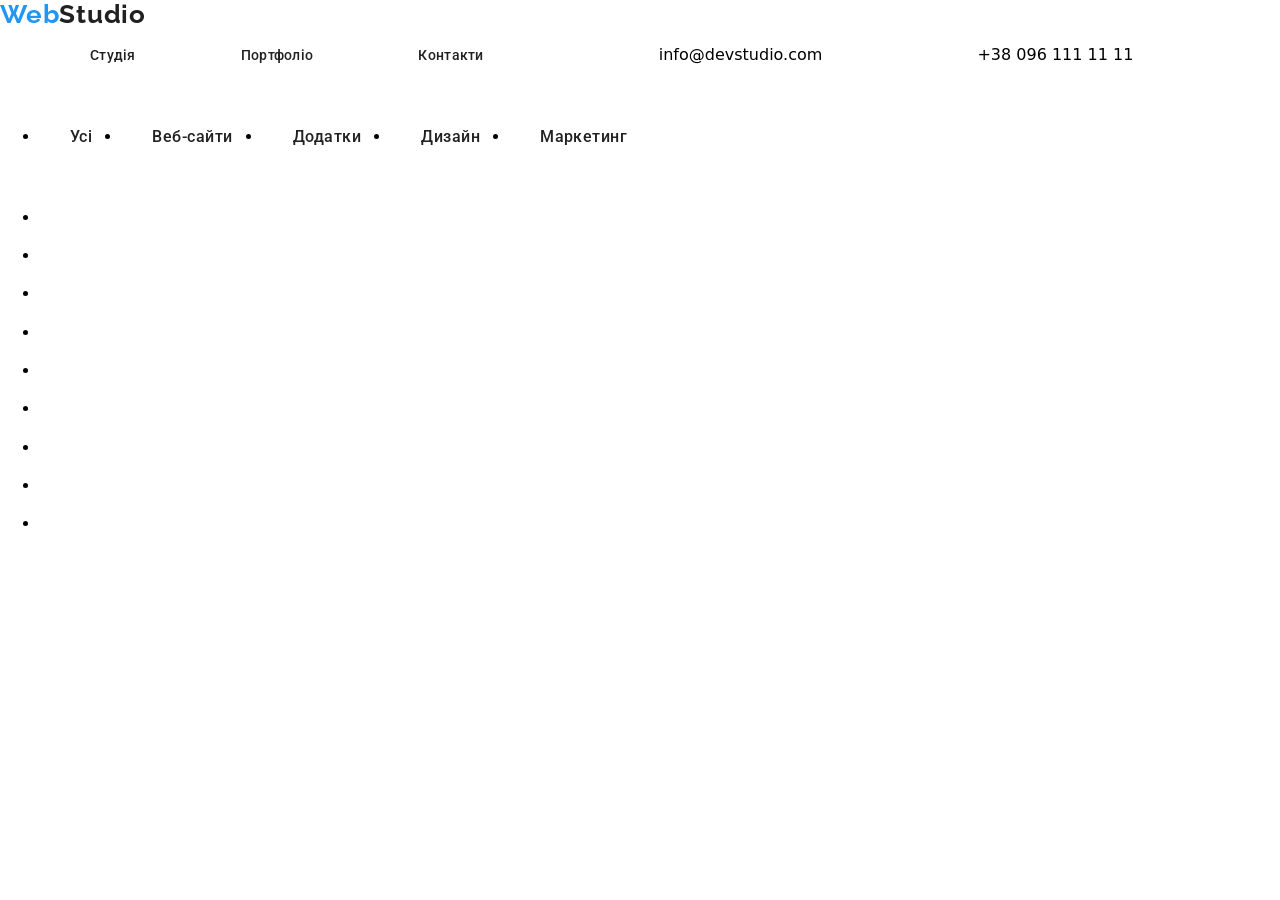
==== portfolio.html @ cdce2f91 "commit4" ====
<!DOCTYPE html>
<html lang="en">
<head>
    <meta charset="UTF-8">
    <meta name="viewport" content="width=device-width, initial-scale=1.0">
    <title>Portfolio</title>
    <link
      rel="stylesheet"
      href="https://cdnjs.cloudflare.com/ajax/libs/modern-normalize/1.0.0/modern-normalize.min.css"
    />
    <link rel="preconnect" href="https://fonts.googleapis.com" />
    <link rel="preconnect" href="https://fonts.gstatic.com" crossorigin />
    <link
      href="https://fonts.googleapis.com/css2?family=Raleway:ital,wght@0,100..900;1,100..900&family=Roboto:ital,wght@0,100..900;1,100..900&display=swap"
      rel="stylesheet"
    />
    <link rel="stylesheet" href="./style_port.css" />
</head>
<body>
    <header class="header">
      <a href="./index.html" class="header-logo"
        ><span class="header-web">Web</span>Studio</a
      >
      <nav class="header-navigation">
        <ul class="header-list">
          <li class="header-item">
            <a href="#" class="header-link">Студія</a>
          </li>
          <li class="header-item">
            <a href="./portfolio.html" class="header-link">Портфоліо</a>
          </li>
          <li class="header-item">
            <a href="#" class="header-link">Контакти</a>
          </li>
          <li class="header-item">info@devstudio.com</li>
          <li class="header-item">+38 096 111 11 11</li>
        </ul>
      </nav>
    </header>
    <main>
      <section class="hero">
        <ul class="hero-list1">
          <li class="hero-item1">
            <h2 class="hero-text">Усі</h2>
          </li>
          <li class="hero-item1">
            <h2 class="hero-text">Веб-сайти</h2>
          </li>
          <li class="hero-item1">
            <h2 class="hero-text">Додатки</h2>
          </li>
          <li class="hero-item1">
            <h2 class="hero-text">Дизайн</h2>
          </li>
          <li class="hero-item1">
            <h2 class="hero-text">Маркетинг</h2>
          </li>
        </ul>
      </section>
      <section class="icon">
        <ul class="icon-list">
          <li class="icon-item">
            <img src="" alt="" class="icon-pic">
            <h2 class="icon-title"></h2>
            <p class="icon-text"></p>
          </li>
          <li class="icon-item">
            <img src="" alt="" class="icon-pic">
            <h2 class="icon-title"></h2>
            <p class="icon-text"></p>
          </li>
          <li class="icon-item">
            <img src="" alt="" class="icon-pic">
            <h2 class="icon-title"></h2>
            <p class="icon-text"></p>
          </li>
          <li class="icon-item">
            <img src="" alt="" class="icon-pic">
            <h2 class="icon-title"></h2>
            <p class="icon-text"></p>
          </li>
          <li class="icon-item">
            <img src="" alt="" class="icon-pic">
            <h2 class="icon-title"></h2>
            <p class="icon-text"></p>
          </li>
          <li class="icon-item">
            <img src="" alt="" class="icon-pic">
            <h2 class="icon-title"></h2>
            <p class="icon-text"></p>
          </li>
          <li class="icon-item">
            <img src="" alt="" class="icon-pic">
            <h2 class="icon-title"></h2>
            <p class="icon-text"></p>
          </li>
          <li class="icon-item">
            <img src="" alt="" class="icon-pic">
            <h2 class="icon-title"></h2>
            <p class="icon-text"></p>
          </li>
          <li class="icon-item">
            <img src="" alt="" class="icon-pic">
            <h2 class="icon-title"></h2>
            <p class="icon-text"></p>
          </li>
        </ul>
      </section>
    </main>
    <footer>

    </footer>
</body>
</html>
---- style_port.css ----
:root{
    --accent-color:#2196F3;
    --first_color:#212121;
    --secondary_color:#757575;
    --text_color:#FFF;
    --background_color:#2F303A;
}
.header{
    display: inline;
}
.header-web{
    color: var(--accent-color);
}
.header-logo{
    color: var(--first_color);
    font-family: Raleway;
    font-size: 26px;
    font-style: normal;
    font-weight: 700;
    line-height: 1,2;
    letter-spacing: 0.78px;
    text-decoration: none;
    display: inline;
}
.header-link{
    color: var(--first_color);
    font-family: Roboto;
    font-size: 14px;
    font-style: normal;
    font-weight: 500;
    line-height: 1,1;
    letter-spacing: 0.28px;
    text-decoration: none;
    display: inline;
}
.header-item:nth-child(4):hover{
    color: var(--accent-color);
}
.header-item:nth-child(2):hover{
    color: var(--accent-color);
}
.header-link:nth-child(2):hover{
    color: var(--accent-color);
}
.header-item{
    display: inline;
    padding-left: 50px;
    padding-right: 50px;
}
.header-item:nth-child(4){
    display: inline;
    margin-left: 70px;
    margin-right: 50px;
}
.hero-list1{
    display: flex;
    margin: 0 auto;
}
.hero-item1{
    padding: 30px;
    margin-left: 10 0px;
}
.hero-text{
    color: #212121;
    text-align: center;
    font-family: Roboto;
    font-size: 16px;
    font-style: normal;
    font-weight: 500;
    line-height: 26px;
    letter-spacing: 0.48px;
}
.hero-text:nth-child(1):hover{
    background-color: var(--accent-color);
    color: var(--text_color);
}
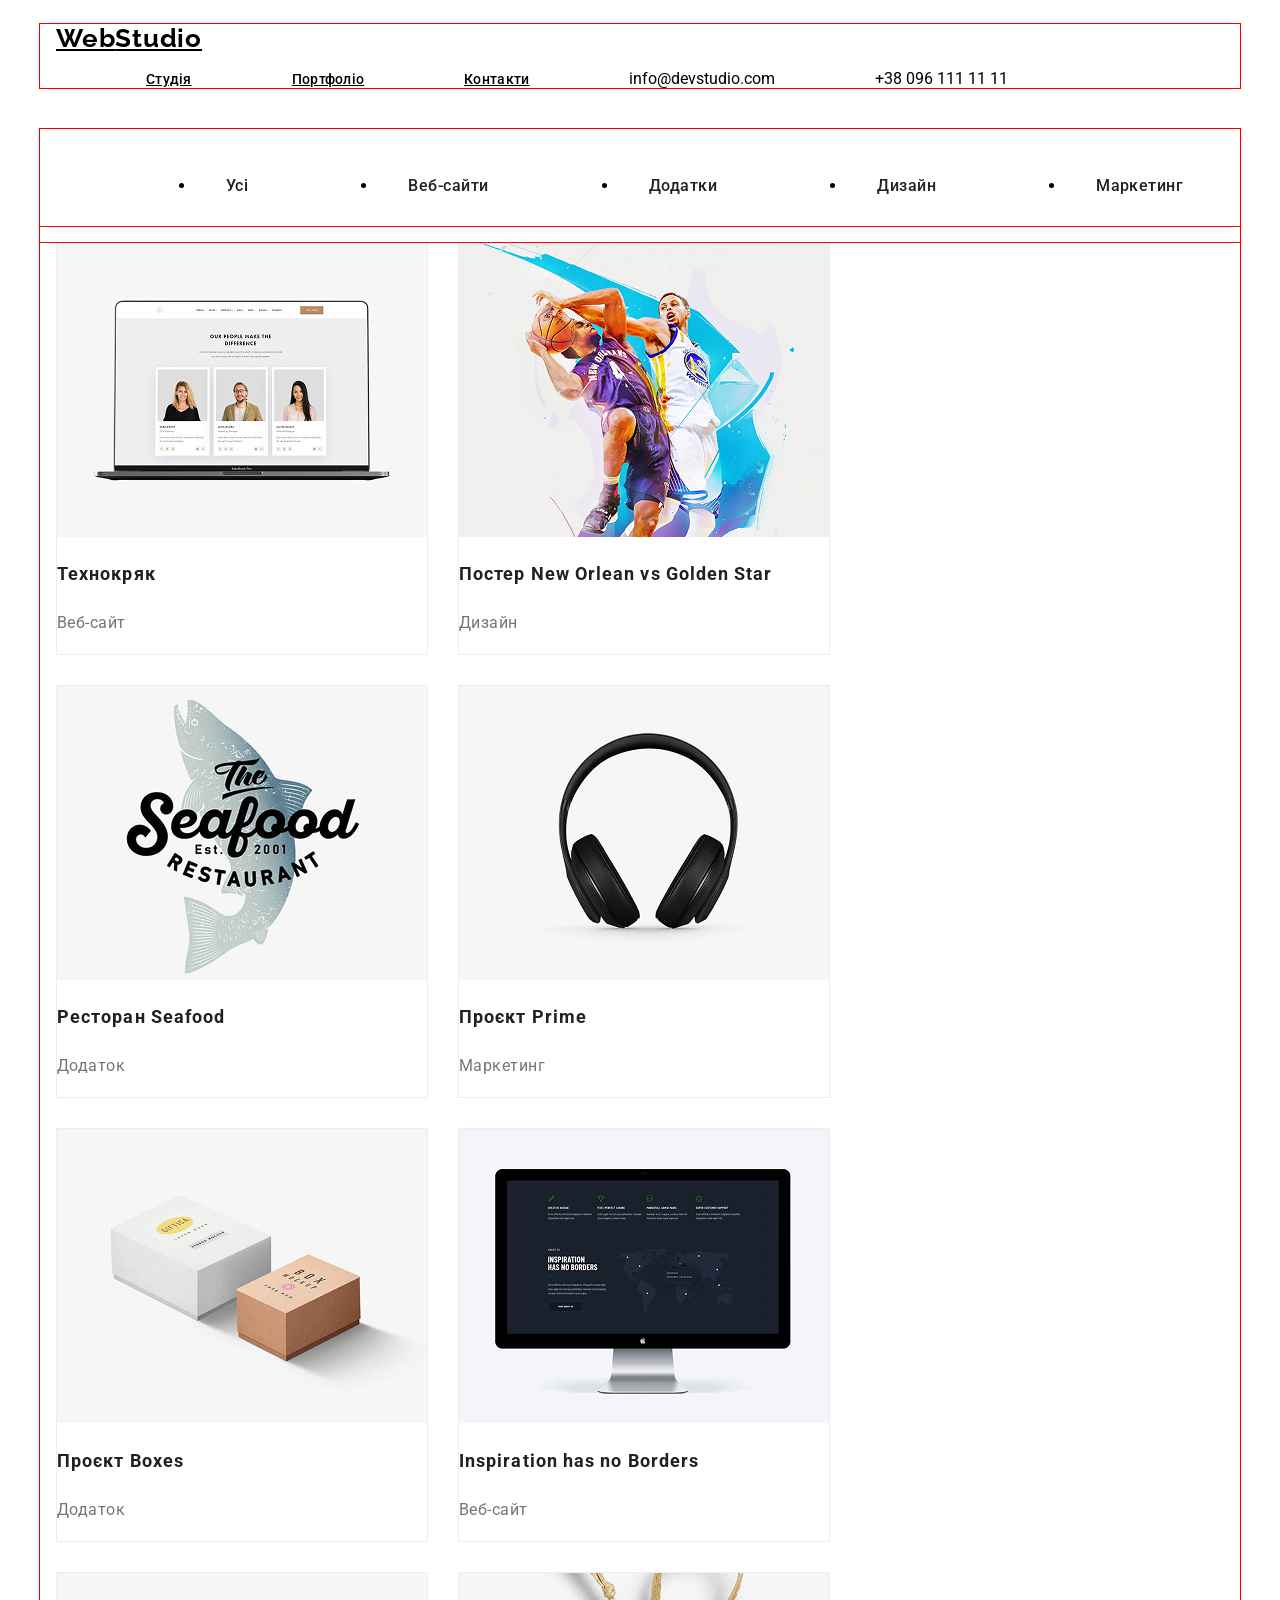
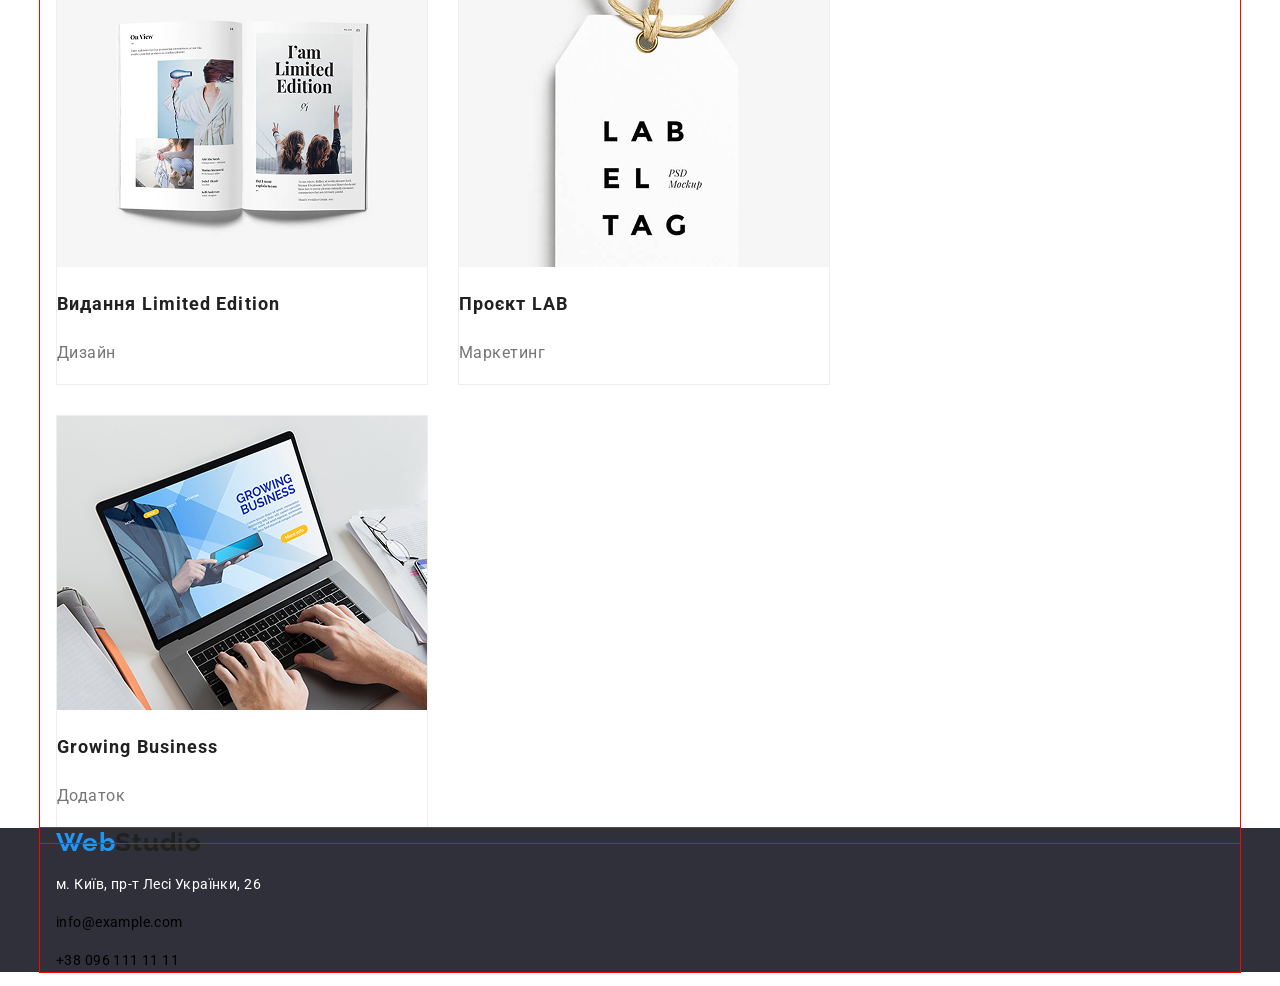
==== commit d431234d: "commit5" ====
--- a/portfolio.html
+++ b/portfolio.html
@@ -18,97 +18,108 @@
 </head>
 <body>
     <header class="header">
-      <a href="./index.html" class="header-logo"
-        ><span class="header-web">Web</span>Studio</a
-      >
-      <nav class="header-navigation">
-        <ul class="header-list">
-          <li class="header-item">
-            <a href="#" class="header-link">Студія</a>
-          </li>
-          <li class="header-item">
-            <a href="./portfolio.html" class="header-link">Портфоліо</a>
-          </li>
-          <li class="header-item">
-            <a href="#" class="header-link">Контакти</a>
-          </li>
-          <li class="header-item">info@devstudio.com</li>
-          <li class="header-item">+38 096 111 11 11</li>
-        </ul>
-      </nav>
+      <div class="container">
+        <a href="./index.html" class="header-logo"
+          ><span class="header-web">Web</span>Studio</a
+        >
+        <nav class="header-navigation">
+          <ul class="header-list">
+            <li class="header-item">
+              <a href="#" class="header-link">Студія</a>
+            </li>
+            <li class="header-item">
+              <a href="./portfolio.html" class="header-link">Портфоліо</a>
+            </li>
+            <li class="header-item">
+              <a href="#" class="header-link">Контакти</a>
+            </li>
+            <li class="header-item">info@devstudio.com</li>
+            <li class="header-item">+38 096 111 11 11</li>
+          </ul>
+        </nav>
+      </div>
     </header>
     <main>
       <section class="hero">
-        <ul class="hero-list1">
-          <li class="hero-item1">
-            <h2 class="hero-text">Усі</h2>
-          </li>
-          <li class="hero-item1">
-            <h2 class="hero-text">Веб-сайти</h2>
-          </li>
-          <li class="hero-item1">
-            <h2 class="hero-text">Додатки</h2>
-          </li>
-          <li class="hero-item1">
-            <h2 class="hero-text">Дизайн</h2>
-          </li>
-          <li class="hero-item1">
-            <h2 class="hero-text">Маркетинг</h2>
-          </li>
-        </ul>
+        <div class="container">
+          <ul class="hero-list1">
+            <li class="hero-item1">
+              <h2 class="hero-text">Усі</h2>
+            </li>
+            <li class="hero-item1">
+              <h2 class="hero-text">Веб-сайти</h2>
+            </li>
+            <li class="hero-item1">
+              <h2 class="hero-text">Додатки</h2>
+            </li>
+            <li class="hero-item1">
+              <h2 class="hero-text">Дизайн</h2>
+            </li>
+            <li class="hero-item1">
+              <h2 class="hero-text">Маркетинг</h2>
+            </li>
+          </ul>
+        </div>
       </section>
       <section class="icon">
-        <ul class="icon-list">
-          <li class="icon-item">
-            <img src="" alt="" class="icon-pic">
-            <h2 class="icon-title"></h2>
-            <p class="icon-text"></p>
-          </li>
-          <li class="icon-item">
-            <img src="" alt="" class="icon-pic">
-            <h2 class="icon-title"></h2>
-            <p class="icon-text"></p>
-          </li>
-          <li class="icon-item">
-            <img src="" alt="" class="icon-pic">
-            <h2 class="icon-title"></h2>
-            <p class="icon-text"></p>
-          </li>
-          <li class="icon-item">
-            <img src="" alt="" class="icon-pic">
-            <h2 class="icon-title"></h2>
-            <p class="icon-text"></p>
-          </li>
-          <li class="icon-item">
-            <img src="" alt="" class="icon-pic">
-            <h2 class="icon-title"></h2>
-            <p class="icon-text"></p>
-          </li>
-          <li class="icon-item">
-            <img src="" alt="" class="icon-pic">
-            <h2 class="icon-title"></h2>
-            <p class="icon-text"></p>
-          </li>
-          <li class="icon-item">
-            <img src="" alt="" class="icon-pic">
-            <h2 class="icon-title"></h2>
-            <p class="icon-text"></p>
-          </li>
-          <li class="icon-item">
-            <img src="" alt="" class="icon-pic">
-            <h2 class="icon-title"></h2>
-            <p class="icon-text"></p>
-          </li>
-          <li class="icon-item">
-            <img src="" alt="" class="icon-pic">
-            <h2 class="icon-title"></h2>
-            <p class="icon-text"></p>
-          </li>
-        </ul>
+        <div class="container">
+          <ul class="icon-list">
+            <li class="icon-item">
+              <img src="./photos/icon1.png" alt="" class="icon-pic">
+              <h2 class="icon-title">Технокряк</h2>
+              <p class="icon-text">Веб-сайт</p>
+            </li>
+            <li class="icon-item">
+              <img src="./photos/icon2.png" alt="" class="icon-pic">
+              <h2 class="icon-title">Постер New Orlean vs Golden Star</h2>
+              <p class="icon-text">Дизайн</p>
+            </li>
+            <li class="icon-item">
+              <img src="./photos/icon3.png" alt="" class="icon-pic">
+              <h2 class="icon-title">Ресторан Seafood</h2>
+              <p class="icon-text">Додаток</p>
+            </li>
+            <li class="icon-item">
+              <img src="./photos/icon4.png" alt="" class="icon-pic">
+              <h2 class="icon-title">Проєкт Prime</h2>
+              <p class="icon-text">Маркетинг</p>
+            </li>
+            <li class="icon-item">
+              <img src="./photos/icon5.png" alt="" class="icon-pic">
+              <h2 class="icon-title">Проєкт Boxes</h2>
+              <p class="icon-text">Додаток</p>
+            </li>
+            <li class="icon-item">
+              <img src="./photos/icon6.png" alt="" class="icon-pic">
+              <h2 class="icon-title">Inspiration has no Borders</h2>
+              <p class="icon-text">Веб-сайт</p>
+            </li>
+            <li class="icon-item">
+              <img src="./photos/icon7.png" alt="" class="icon-pic">
+              <h2 class="icon-title">Видання Limited Edition</h2>
+              <p class="icon-text">Дизайн</p>
+            </li>
+            <li class="icon-item">
+              <img src="./photos/icon8.png" alt="" class="icon-pic">
+              <h2 class="icon-title">Проєкт LAB</h2>
+              <p class="icon-text">Маркетинг</p>
+            </li>
+            <li class="icon-item">
+              <img src="./photos/icon9.png" alt="" class="icon-pic">
+              <h2 class="icon-title">Growing Business</h2>
+              <p class="icon-text">Додаток</p>
+            </li>
+          </ul>
+        </div>
       </section>
     </main>
-    <footer>
-
+    <footer class="footer">
+      <div class="container">
+        <a href="./index.html" class="footer-logo"><span class="footer-web">Web</span>Studio</a>
+        <p class="footer-adress">м. Київ, пр-т Лесі Українки, 26</p>
+        <p class="footer-email">info@example.com</p>
+        <p class="footer-tel">+38 096 111 11 11</p>
+      </div>
     </footer>
 </body>
 </html>
--- a/style_port.css
+++ b/style_port.css
@@ -1,45 +1,64 @@
 :root{
+    --text_color:#212121;
     --accent-color:#2196F3;
-    --first_color:#212121;
-    --secondary_color:#757575;
-    --text_color:#FFF;
+    --addtext_color:#757575;
+    --logo-color:#000;
+    --main-color:#FFF;
+    --footer-contact:rgba(255, 255, 255, 0.6);
     --background_color:#2F303A;
+    --team-background-color:#f5f4fa;
+    --portfolio-line: #ececec;
+}
+body{
+    font-family: "Roboto", sans-serif;
+}
+.container{
+    width: 1200px;
+    padding: 0 16px;
+    margin: 0 auto;
+    outline: 1px solid red;
 }
 .header{
-    display: inline;
-}
-.header-web{
-    color: var(--accent-color);
+    padding-top: 24px;
+    padding-bottom: 25px;
 }
 .header-logo{
     color: var(--first_color);
     font-family: Raleway;
     font-size: 26px;
-    font-style: normal;
     font-weight: 700;
     line-height: 1,2;
     letter-spacing: 0.78px;
-    text-decoration: none;
-    display: inline;
+}
+.header-span{
+    color: var(--accent-color);
+}
+
+.header-list{
+    display: flex;
 }
 .header-link{
     color: var(--first_color);
     font-family: Roboto;
     font-size: 14px;
-    font-style: normal;
     font-weight: 500;
     line-height: 1,1;
     letter-spacing: 0.28px;
-    text-decoration: none;
-    display: inline;
 }
-.header-item:nth-child(4):hover{
+.header-link:hover{
     color: var(--accent-color);
 }
-.header-item:nth-child(2):hover{
+.header-items{
+    display: flex;
+}
+.header-contact{
     color: var(--accent-color);
+    font-size: 14px;
+    font-weight: 500;
+    line-height: 1.14;
+    letter-spacing: 0.28px;
 }
-.header-link:nth-child(2):hover{
+.header-contact:hover{
     color: var(--accent-color);
 }
 .header-item{
@@ -47,18 +66,14 @@
     padding-left: 50px;
     padding-right: 50px;
 }
-.header-item:nth-child(4){
-    display: inline;
-    margin-left: 70px;
-    margin-right: 50px;
-}
+
 .hero-list1{
     display: flex;
     margin: 0 auto;
 }
 .hero-item1{
     padding: 30px;
-    margin-left: 10 0px;
+    margin-left: 100px;
 }
 .hero-text{
     color: #212121;
@@ -73,4 +88,86 @@
 .hero-text:nth-child(1):hover{
     background-color: var(--accent-color);
     color: var(--text_color);
+}
+.icon-list{
+    display: flex;
+    flex-wrap: wrap;
+    list-style: none;
+    padding: 0;
+    margin: -15px;
+}
+.icon-item{
+  margin: 15px;
+  background-color: #ffffff;
+  border: 1px solid #eeeeee;
+}
+
+.icon-pic{
+
+}
+.icon-title{
+    color: #212121;
+    font-family: Roboto;
+    font-size: 18px;
+    font-style: normal;
+    font-weight: 700;
+    line-height: 36px;
+    letter-spacing: 1.08px;
+}
+.icon-text{
+    color: #757575;
+    font-family: Roboto;
+    font-size: 16px;
+    font-style: normal;
+    font-weight: 400;
+    line-height: 30px;
+    letter-spacing: 0.48px;
+
+}
+.footer{
+    background-color: var(--background_color);
+}
+.footer-logo{
+    color: var(--text_color);
+    font-family: Raleway;
+    font-size: 26px;
+    font-style: normal;
+    font-weight: 700;
+    line-height: 1,2;
+    letter-spacing: 0.78px;
+    text-decoration: none;
+    display: inline;
+}
+.footer-web{
+    color: var(--accent-color);
+}
+.footer-adress{
+    color: #FFF;
+    font-family: Roboto;
+    font-size: 14px;
+    font-style: normal;
+    font-weight: 400;
+    line-height: 24px;
+    letter-spacing: 0.42px;
+
+}
+.footer-email{
+    color: var(--secondary_color);
+    font-family: Roboto;
+    font-size: 14px;
+    font-style: normal;
+    font-weight: 400;
+    line-height: 24px;
+    letter-spacing: 0.42px;
+
+}
+.footer-tel{
+    color: var(--secondary_color);
+    font-family: Roboto;
+    font-size: 14px;
+    font-style: normal;
+    font-weight: 400;
+    line-height: 24px;
+    letter-spacing: 0.42px;
+
 }
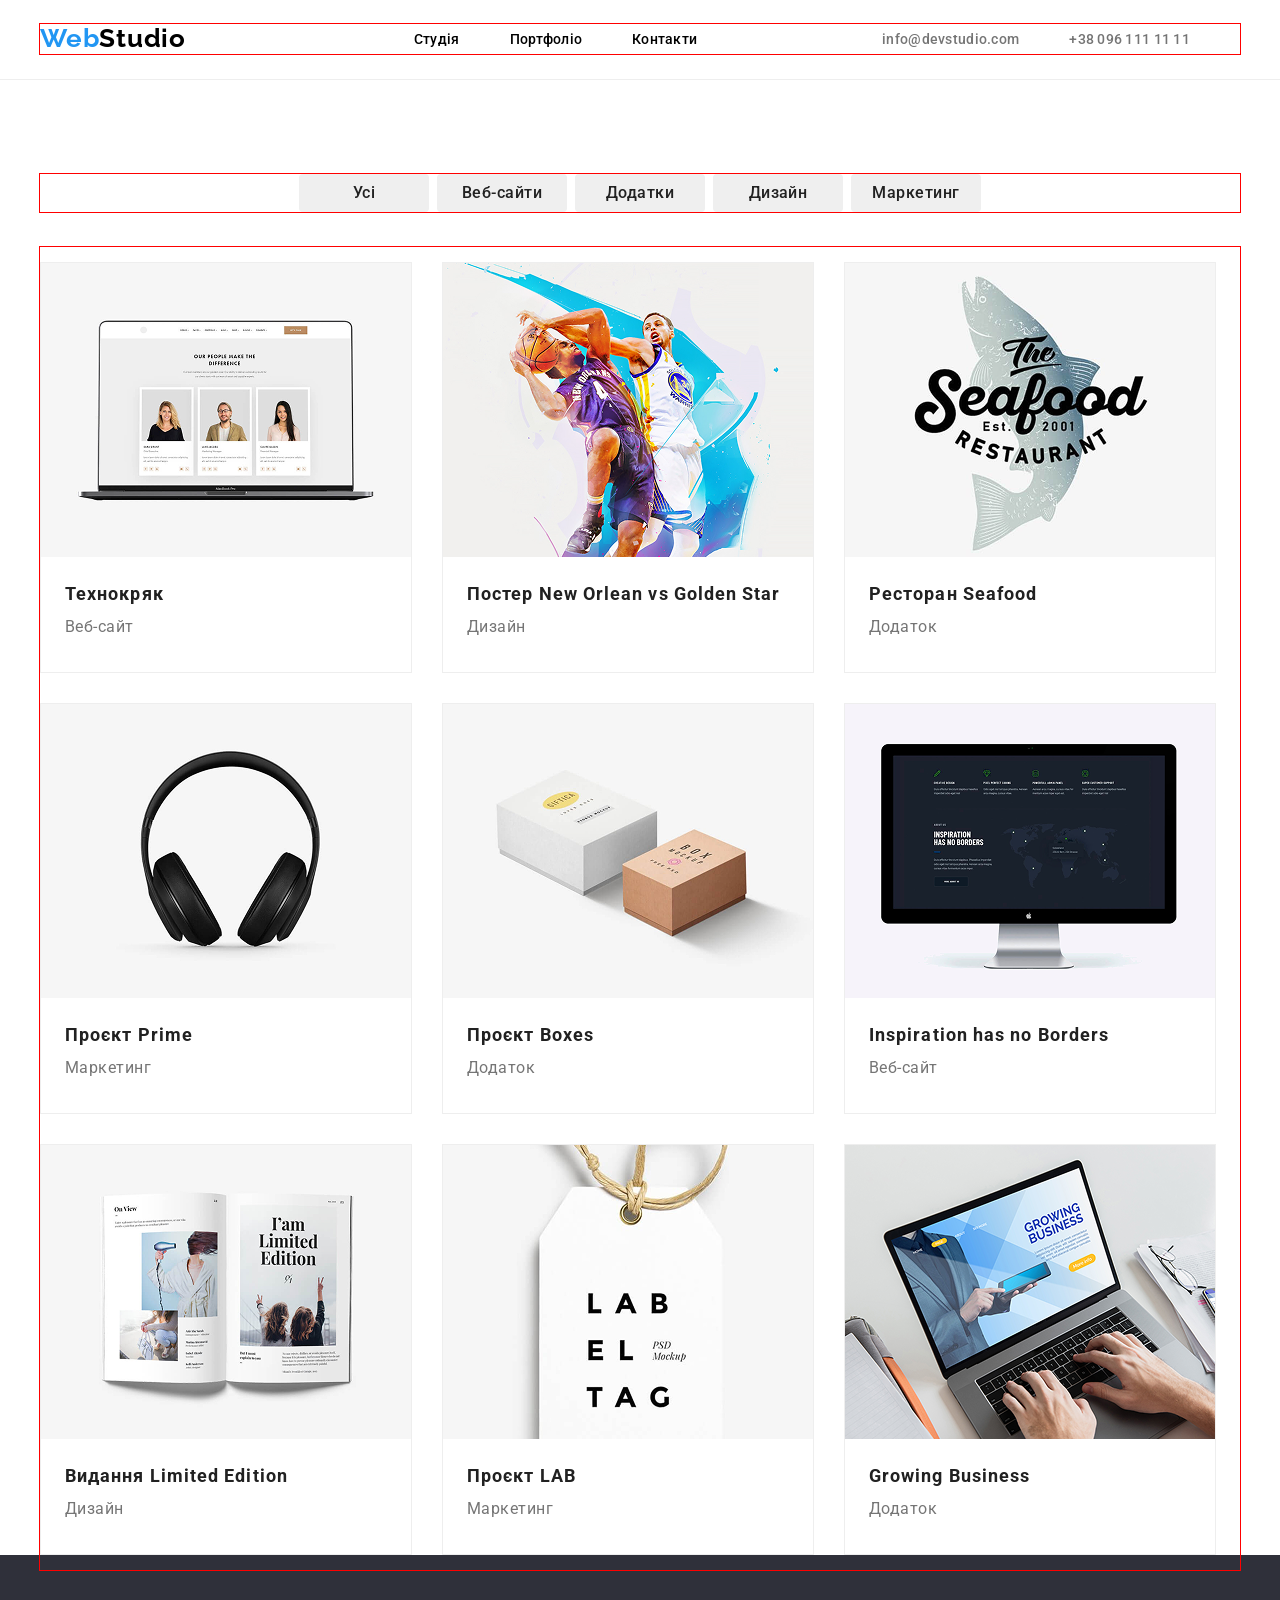
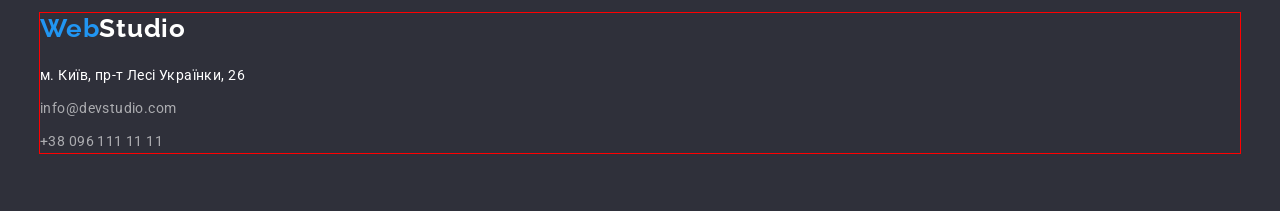
==== commit e4954081: "commit6" ====
--- a/portfolio.html
+++ b/portfolio.html
@@ -14,49 +14,54 @@
       href="https://fonts.googleapis.com/css2?family=Raleway:ital,wght@0,100..900;1,100..900&family=Roboto:ital,wght@0,100..900;1,100..900&display=swap"
       rel="stylesheet"
     />
-    <link rel="stylesheet" href="./style_port.css" />
+    <link rel="stylesheet" href="./css/reset.css" />
+    <link rel="stylesheet" href="./css/style_port.css">
 </head>
 <body>
     <header class="header">
-      <div class="container">
-        <a href="./index.html" class="header-logo"
-          ><span class="header-web">Web</span>Studio</a
-        >
-        <nav class="header-navigation">
-          <ul class="header-list">
-            <li class="header-item">
-              <a href="#" class="header-link">Студія</a>
-            </li>
-            <li class="header-item">
-              <a href="./portfolio.html" class="header-link">Портфоліо</a>
-            </li>
-            <li class="header-item">
-              <a href="#" class="header-link">Контакти</a>
-            </li>
-            <li class="header-item">info@devstudio.com</li>
-            <li class="header-item">+38 096 111 11 11</li>
-          </ul>
-        </nav>
-      </div>
+        <div class="container header-wrap">
+            <a href="./index.html" class="header-logo"><span class="header-span">Web</span>Studio</a>
+            <nav class="header-navigation">
+                <ul class="header-list">
+                    <li class="header-item">
+                        <a href="./index.html" class="header-link">Студія</a>
+                    </li>
+                    <li class="header-item">
+                        <a href="./portfolio.html" class="header-link">Портфоліо</a>
+                    </li>
+                    <li class="header-item">
+                        <a href="#" class="header-link">Контакти</a>
+                    </li>
+                </ul>
+            </nav>
+            <ul class="header-items">
+                <li class="header-elem">
+                    <a href="mailto:info@devstudio.com" class="header-contact">info@devstudio.com</a>
+                </li>
+                <li class="header-elem">
+                    <a href="tel:+380961111111" class="header-contact">+38 096 111 11 11</a>
+                </li>
+            </ul>          
+        </div>
     </header>
     <main>
       <section class="hero">
         <div class="container">
-          <ul class="hero-list1">
-            <li class="hero-item1">
-              <h2 class="hero-text">Усі</h2>
+          <ul class="hero-list">
+            <li class="hero-item">
+              <button type="submit" class="hero-btn">Усі</button>
             </li>
-            <li class="hero-item1">
-              <h2 class="hero-text">Веб-сайти</h2>
+            <li class="hero-item">
+              <button type="submit" class="hero-btn">Веб-сайти</button>
             </li>
-            <li class="hero-item1">
-              <h2 class="hero-text">Додатки</h2>
+            <li class="hero-item">
+              <button type="submit" class="hero-btn">Додатки</button>
             </li>
-            <li class="hero-item1">
-              <h2 class="hero-text">Дизайн</h2>
+            <li class="hero-item">
+              <button type="submit" class="hero-btn">Дизайн</button>
             </li>
-            <li class="hero-item1">
-              <h2 class="hero-text">Маркетинг</h2>
+            <li class="hero-item">
+              <button type="submit" class="hero-btn">Маркетинг</button>
             </li>
           </ul>
         </div>
@@ -114,12 +119,14 @@
       </section>
     </main>
     <footer class="footer">
-      <div class="container">
-        <a href="./index.html" class="footer-logo"><span class="footer-web">Web</span>Studio</a>
-        <p class="footer-adress">м. Київ, пр-т Лесі Українки, 26</p>
-        <p class="footer-email">info@example.com</p>
-        <p class="footer-tel">+38 096 111 11 11</p>
-      </div>
+        <div class="container">
+            <a href="" class="footer-logo"><span class="footer-span">Web</span>Studio</a>
+            <p class="footer-adress">м. Київ, пр-т Лесі Українки, 26</p>
+            <ul class="footer-list">
+                <li class="footer-item"><p class="footer-email">info@devstudio.com</p></li>
+                <li class="footer-item"><p class="footer-tel">+38 096 111 11 11</p></li>
+            </ul>
+        </div>
     </footer>
 </body>
 </html>
--- a/css/style_port.css
+++ b/css/style_port.css
@@ -0,0 +1,195 @@
+:root{
+    --text_color:#212121;
+    --accent-color:#2196F3;
+    --addtext_color:#757575;
+    --logo-color:#000;
+    --main-color:#FFF;
+    --footer-contact:rgba(255, 255, 255, 0.6);
+    --background_color:#2F303A;
+    --team-background-color:#f5f4fa;
+    --portfolio-line: #ececec;
+    --icon-outline:#eeeeee;
+
+}
+body{
+    font-family: "Roboto", sans-serif;
+}
+
+.container{
+    width: 1200px;
+    margin: 0 auto;
+    outline: 1px solid red;
+}
+.header{
+    padding-top: 24px;
+    padding-bottom: 25px;
+    border-bottom: 1px solid var(--icon-outline);
+}
+.header-wrap{
+    display: flex;
+    align-items: center;
+    justify-content: space-between;
+}
+
+.header-logo{
+    color: var(--logo_color);
+    font-family: Raleway;
+    font-size: 26px;
+    font-weight: 700;
+    line-height: 1,30;
+    letter-spacing: 0.78px;
+    margin-right: 93px;
+}
+
+.header-span{
+    color: var(--accent-color);
+}
+
+.header-list{
+    display: flex;
+    gap: 50px;
+}
+.header-link{
+    color: var(--text-color);
+    font-family: Roboto;
+    font-size: 14px;
+    font-weight: 500;
+    line-height: normal;
+    letter-spacing: 0.28px;
+
+}
+
+.header-link:hover{
+    color: var(--accent-color);
+}
+
+.header-items{
+    display: flex;
+    padding-left: 50px;
+    padding-right: 50px;
+    gap: 50px;
+}
+.header-contact{
+    color: var(--addtext_color);
+    font-size: 14px;
+    font-weight: 500;
+    line-height: 1,1;
+    letter-spacing: 0.28px;
+}
+
+.header-contact:hover{
+    color: var(--accent-color);
+}
+
+.hero-list{
+    display: flex;
+    gap: 8px;
+    margin-top: 94px;
+    justify-content: center;
+    margin-bottom: 50px;
+}
+.hero-item{
+
+}
+.hero-btn{
+    color: #212121;
+    text-align: center;
+    font-family: Roboto;
+    font-size: 16px;
+    font-style: normal;
+    font-weight: 500;
+    line-height: 26px;
+    letter-spacing: 0.48px;
+    border-radius: 4px;
+    border: none;
+    width: 130px;
+    height: 38px;
+}
+.hero-btn:hover{
+    background-color: var(--accent-color);
+    color: var(--main-color);
+}
+.icon-list{
+    display: flex;
+    flex-wrap: wrap;
+    list-style: none;
+    padding: 0;
+    margin: -15px;
+}
+.icon-item{
+  margin: 15px;
+  background-color: var(--main-color);
+  border: 1px solid var(--icon-outline);
+}
+
+.icon-pic{
+
+}
+.icon-title{
+    color: #212121;
+    font-family: Roboto;
+    font-size: 18px;
+    font-style: normal;
+    font-weight: 700;
+    line-height: 36px;
+    letter-spacing: 1.08px;
+    margin-top: 19px;
+    margin-left: 24px;
+}
+.icon-text{
+    color: #757575;
+    font-family: Roboto;
+    font-size: 16px;
+    font-style: normal;
+    font-weight: 400;
+    line-height: 30px;
+    letter-spacing: 0.48px;
+    margin-bottom: 30px;
+    margin-left: 24px;
+
+}
+.footer{
+    background-color: var(--background_color);
+    padding-top: 58px;
+    padding-bottom: 58px;
+}
+.footer-logo{
+    color: var(--main-color);
+    font-family: Raleway;
+    font-size: 26px;
+    font-style: normal;
+    font-weight: 700;
+    line-height: normal;
+    letter-spacing: 0.78px;
+    margin-bottom: 20px;
+}
+.footer-span{
+    color: var(--accent-color);
+}
+.footer-adress{
+    color: var(--main-color);
+    font-family: Roboto;
+    font-size: 14px;
+    font-style: normal;
+    font-weight: 400;
+    line-height: 24px;
+    letter-spacing: 0.42px;
+    margin-top: 20px;
+
+}
+.footer-list{
+    margin-top: 9px;
+}
+.footer-item{
+    color: var(--footer-contact);
+    font-family: Roboto;
+    font-size: 14px;
+    font-style: normal;
+    font-weight: 400;
+    line-height: 24px;
+    letter-spacing: 0.42px;
+}
+.footer-email{
+    margin-top: 9px;
+    margin-bottom: 9px;
+}
